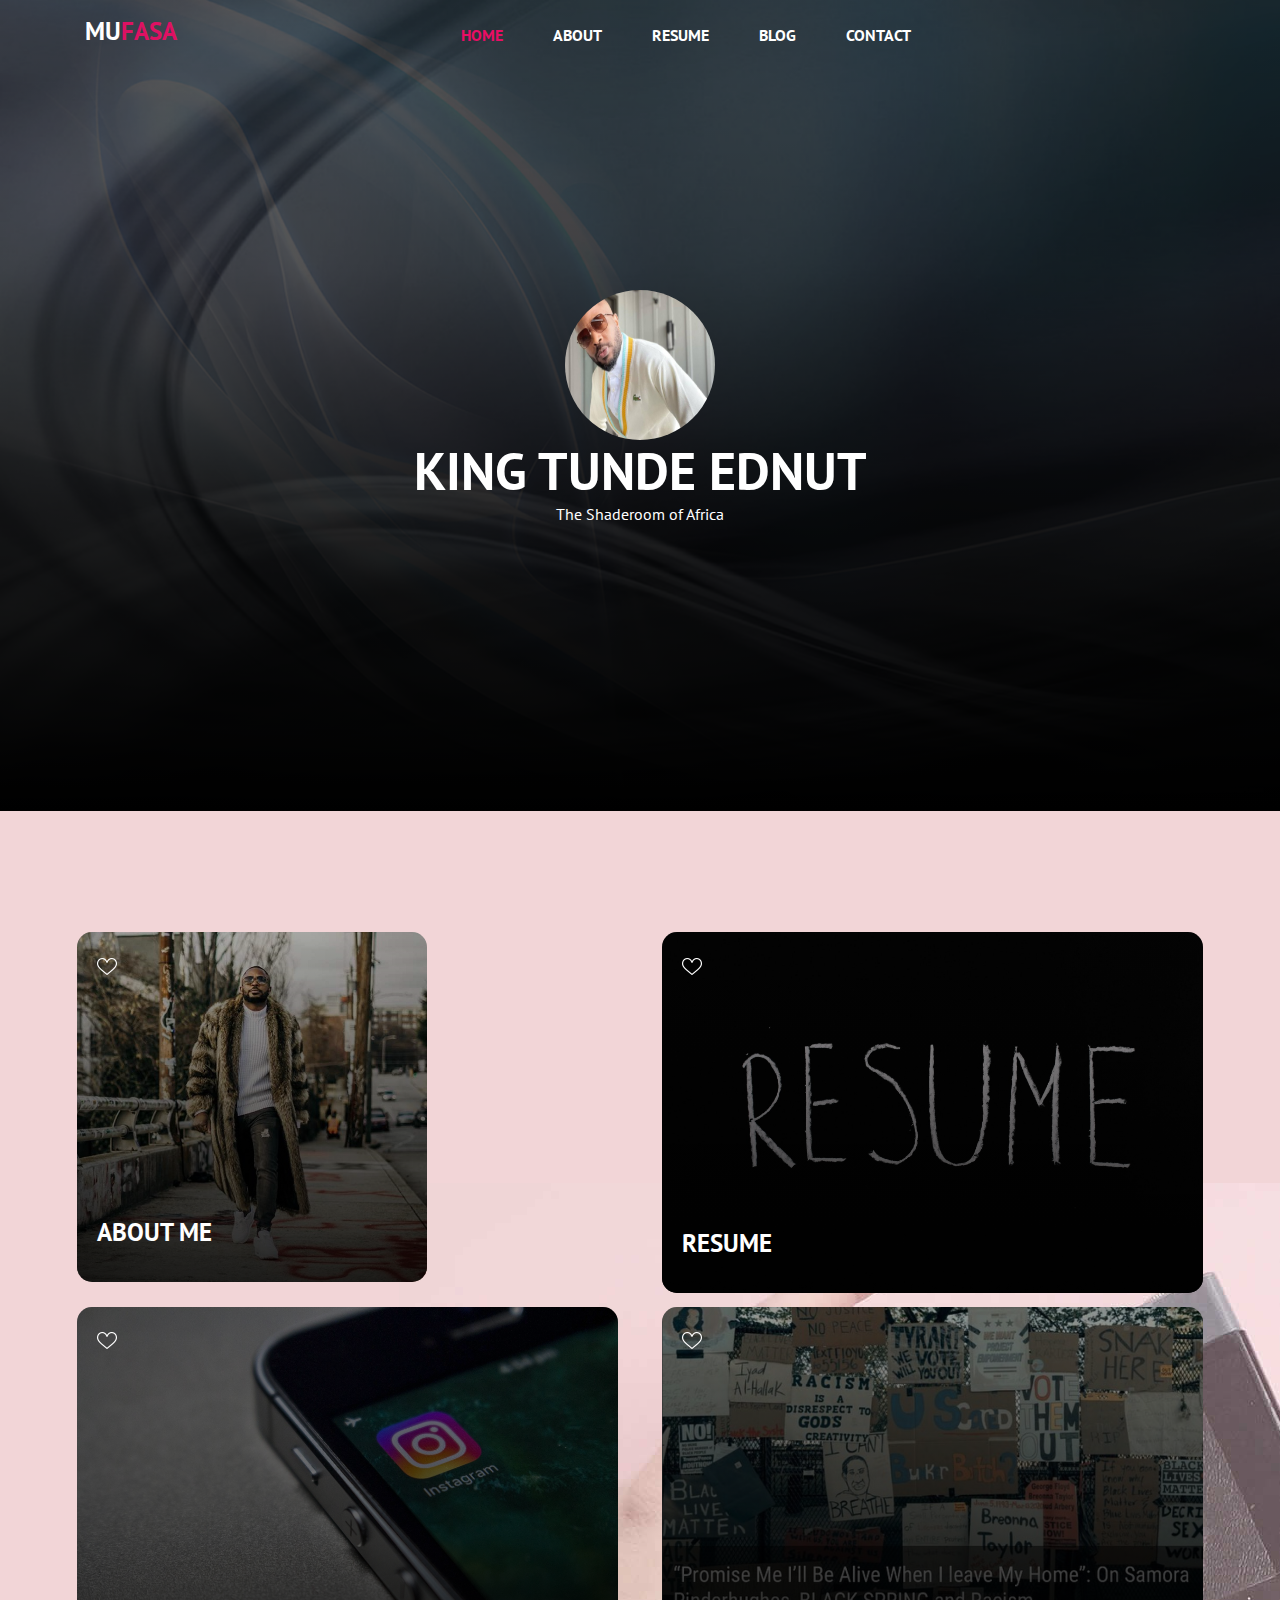
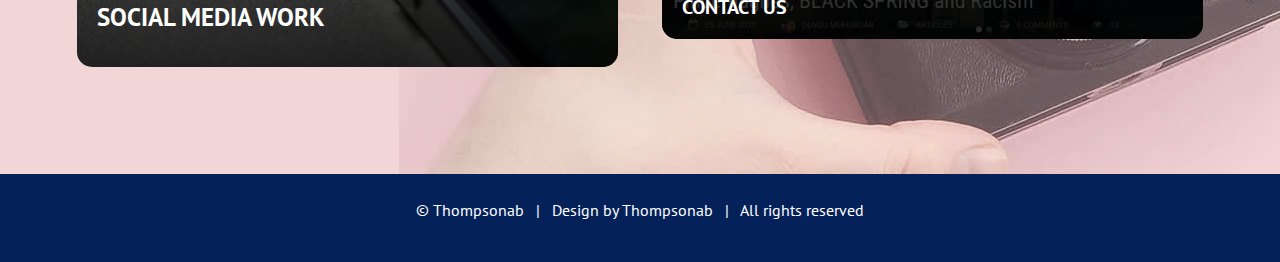
==== index.html @ c629cee2 "first commit" ====
<!DOCTYPE html>
<html lang="en">
<head>
  <meta charset="utf-8">
  <meta name="viewport" content="width=device-width, initial-scale=1, shrink-to-fit=no">
  <link rel="stylesheet" href="assets/css/bootstrap.min.css">
  <link rel="stylesheet" href="assets/css/style.css">
  <title>Mufasa</title>
</head>

<body>
  <nav class="navbar navbar-expand-md sticky-top fixed-top maine-menu">
    <div class="container">
      <div class="text-white">
        <h2>MU<span class="text-blue">FASA</span></h2>
      </div>
      <button class="navbar-toggler ml-auto" data-target="#my-nav" onclick="myFunction(this)" data-toggle="collapse"> <span class="bar1"></span> <span class="bar2"></span> <span class="bar3"></span> </button>
      <div id="my-nav" class="collapse navbar-collapse">
        <ul class="navbar-nav mx-auto">
          <li class="nav-item active"> <a class="nav-link" href="#">Home</a> </li>
          <li class="nav-item"> <a class="nav-link" href="#portfolio" tabindex="-1" aria-disabled="true">About</a></li>
          <li class="nav-item"> <a class="nav-link" href="#portfolio" tabindex="-1" aria-disabled="true">Resume</a></li>
          <li class="nav-item"> <a class="nav-link" href="#portfolio" tabindex="-1" aria-disabled="true">Blog</a></li>
          <li class="nav-item"> <a class="nav-link" href="#portfolio" tabindex="-1" aria-disabled="true">Contact</a></li>
        </ul>
      </div>
    </div>
  </nav>
  <div class="container-fluid fh5co-home-banner">
    <div class="card"> <img class="card-img tun2" src="assets/img/tun2.png" alt="">
      <div class="card-img-overlay">
        <div class="center-text">
          <img class="card-img" src="assets/img/tun1.jpeg" alt="" style="border: 0px solid; border-radius: 100px; width: 150px; height: 150px;">

          <h2 class="card-title">KING TUNDE EDNUT</h3>
            <div class="text-white">
              <p>The Shaderoom of Africa</p>
            </div>
         </div> 
      </div>
    </div>
  </div>


 
  <div class="container-fluid recent fh5co-portfolio" id="portfolio">
    <div class="container">
      <div class="row justify-content-around">
        <div class="bx bx-1">
        </div>
        <div class="row">
          <div class="col-lg-6 col-sm-12">
          <div class="bx bx-2">
          <div class="card"><a href="about.html"><img class="card-img cad1" src="assets/img/tun7.jpeg" alt="">
            <div class="card-img-overlay"><img src="assets/img/heart.png" class="heart" alt="heart icon">
              <div class="bottom-text">
                <h2 class="card-title text-white">ABOUT ME</h2>
              </div>
            </div>
          </a>
          </div>
        </div>
        </div>
      
        <div class="col-md-6">
        <div class="bx bx-2">
          <div class="card"><a href="resume.html"> <img class="card-img" src="assets/img/tun4.jpeg" alt="">
            <div class="card-img-overlay"><img src="assets/img/heart.png" class="heart" alt="heart icon">
              <div class="bottom-text">
                <h2 class="card-title text-white">RESUME</h2>
              </div>
            </div>
          </a>
          </div>
        </div>
      </div>
    </div>
    
    <div class="row">
      <div class="col-md-6">
        <div class="bx bx-2">
          <div class="card"> <a href="resume.html"><img class="card-img" src="assets/img/tun5.jpeg" alt="">
            <div class="card-img-overlay"> <img src="assets/img/heart.png" class="heart" alt="heart icon">
              <div class="bottom-text">
                <h2 class="card-title text-white">SOCIAL MEDIA WORK</h2>
              </div>
            </div>
          </a>
          </div>
        </div>
      </div>

      <div class="col-md-6">
        <div class="bx bx-2">
          <div class="card"> <img class="card-img" src="assets/img/tun6.png" alt="">
            <div class="card-img-overlay"> <a href="#"><img src="assets/img/heart.png" class="heart" alt="heart icon"></a>
              <div class="bottom-text">
                <h5 class="card-title">CONTACT US</h5>
              </div>
            </div>
          </div>
        </div>
      </div>
    </div>
        
          </div>
        </div>
      </div>
    
  
 
  
    </div>
  </div>
  <footer class="container-fluid bg-blue p-0 pr-0">
    <div class="copy pt-4 pb-4">
      <p> &copy; Thompsonab</a>  &nbsp;  |  &nbsp; Design by Thompsonab &nbsp; | &nbsp;  All rights reserved</p>
    </div>
  </footer>

  <!-- jQuery first, then Popper.js, then Bootstrap JS --> 
  <script src="assets/js/jquery-3.3.1.slim.min.js"></script> 
  <script src="assets/js/popper.min.js" ></script> 
  <script src="assets/js/bootstrap.min.js"></script> 
  <script src="assets/js/owl.carousel.min.js"></script> 
  <script src="assets/js/main.js"></script>

</body>
</html>
---- assets/css/style.css ----
/*
 * Girly by FreeHTML5.co
 * Twitter: https://twitter.com/fh5co
 * Facebook: https://fb.com/fh5co
 * URL: https://freehtml5.co
 */
* {
  margin: 0;
  padding: 0; }

/* Colors */
/* fonts variable */
@font-face {
  font-family: "Oswald-Bold";
  src: url(../fonts/Oswald-Bold.ttf); }

@font-face {
  font-family: "PT-Sans-Bold";
  src: url(../fonts/PT_Sans-Web-Bold.ttf); }

@font-face {
  font-family: "PT-Sans-Regular";
  src: url(../fonts/PT_Sans-Web-Regular.ttf); }

@font-face {
  font-family: "PT-Sans-Italic";
  src: url(../fonts/PT_Sans-Web-Italic.ttf); }

body {
  font-size: 16px;
  font-family: "PT-Sans-Regular"; }

h1, h2, h3, h4, h5, h6 {
  font-family: "PT-Sans-Bold"; }

h2 {
  font-size: 25px;
  text-transform: uppercase; }
  @media (max-width: 600px) {
    h2 {
      font-size: 18px; } }

.maine-menu {
  position: absolute;
  /* top: 20px; */
 }
  .maine-menu .navbar-nav li .nav-link {
    font-family: "PT-Sans-Bold";
    font-size: 16px;
    text-transform: uppercase;
    padding: 15px 25px;
    color: #fff; }
  .maine-menu .navbar-nav li.active a, .maine-menu .navbar-nav li:hover a, .maine-menu .navbar-nav li:visited a {
    color: #e90e65; }
  .maine-menu .bar1, .maine-menu .bar2, .maine-menu .bar3 {
    width: 25px;
    height: 2px;
    background-color: #fff;
    margin: 5px 0;
    transition: 0.4s;
    display: block;
    position: relative; }

      
  .maine-menu .change .bar1 {
    -webkit-transform: rotate(-42deg) translate(-2px, 6px);
    transform: rotate(-42deg) translate(-2px, 6px); }
  .maine-menu .change .bar2 {
    opacity: 0; }

    .maine-menu .change .bar1 {
      -webkit-transform: rotate(-42deg) translate(-2px, 6px);
      transform: rotate(-42deg) translate(-2px, 6px); }
    .maine-menu .change .bar2 {
      opacity: 0; }
  .maine-menu .change .bar3 {
    -webkit-transform: rotate(46deg) translate(-4px, -8px);
    transform: rotate(46deg) translate(-4px, -8px); }

    .about{
        height: 350px ! important;}
    .about1{
      font-size: 35px;}

      .about2{
        font-size: 18px;
      }
      .about3{
        height: 400px;
        width: auto;
      }
      .bg-sea{
        background-color: cornflowerblue;
      }
      .ho33{
        height: 100px;
        width: 90px;
      }

      .bg-blue{
        background-color: #05215a;
      }
      .text-blue{
        color: rgba(233, 14, 101, 0.95);
      }
      .text-navy{
        color: #05215a;
      }
      .about4{
        height: 300px;
      }
        
  @media (max-width: 991px) {
    .maine-menu .navbar-nav {
      float: left; }
      .maine-menu .navbar-nav li .nav-link {
        font-family: "PT-Sans-Bold";
        font-size: 16px;
        text-transform: uppercase;
        padding: 7px 10px;
        color: #fff; }
    .maine-menu .collapse.show {
      background: rgba(0, 0, 0, 0.5); }
      .tun2{
        height: 450px;
      }
      .about{
        height: 450px ! important;
      }
        .about2{
          height: 700px;
          font-size: 15px;}
          .about4{
            height: auto !important;
          }
          .about5{
            height: 400px;
          }
          .contact-pop{
            height: 800px;
          }
       }
       

      .cad1{
        height: 350px;
      }
      .mine{
        height: 300px;
      }
.card {
  border: none;
  background: none;
  border-radius: 0; }
  .card img {
    border-radius: 0; }

.fh5co-home-banner {
  padding: 0; }
  .fh5co-home-banner .card {
    border: none; }
  .fh5co-home-banner h2 {
    font-size: 52px;
    color: #fff;
    text-transform: uppercase;
    max-width: 730px;
    margin: 0 auto; }
  .fh5co-home-banner a {
    text-transform: uppercase;
    color: #fff;
    width: 198px;
    border-radius: 40px;
    margin-top: 50px;
    padding: 13px 0; }
    .fh5co-home-banner a svg {
      position: absolute;
      left: 0;
      right: 0;
      margin: 0 auto;
      margin-top: -13px; }
  .fh5co-home-banner .center-text {
    text-align: center;
    position: relative;
    top: 35%; }
  .fh5co-home-banner .card-img-overlay {
    background: -webkit-linear-gradient(rgba(0, 0, 0, 0.4), rgba(0, 0, 0, 0.5), rgba(0, 0, 0, 0.8), black);
    background: -moz-linear-gradient(rgba(0, 0, 0, 0.4), rgba(0, 0, 0, 0.5), rgba(0, 0, 0, 0.8), black);
    background: -o-linear-gradient(rgba(0, 0, 0, 0.4), rgba(0, 0, 0, 0.5), rgba(0, 0, 0, 0.8), black);
    background: -linear-gradient(rgba(0, 0, 0, 0.4), rgba(0, 0, 0, 0.5), rgba(0, 0, 0, 0.8), black); }
  @media (max-width: 991px) {
    .fh5co-home-banner h2 {
      font-size: 30px;
      max-width: 460px; }
    .fh5co-home-banner .center-text {
      top: 30%; } }
  @media (max-width: 700px) {
    .fh5co-home-banner a {
      width: 140px;
      padding: 4px 0; }
      .fh5co-home-banner a svg {
        height: 35px;
        margin-top: -5px;
        width: 140px; } }
  @media (max-width: 600px) {
    .fh5co-home-banner a {
      margin-top: 20px; }
    .fh5co-home-banner h2 {
      font-size: 18px;
      max-width: 260px; }
    .fh5co-home-banner .center-text {
      top: 30%; } }

.fh5co-two-img .card-img-overlay {
  background: -webkit-linear-gradient(rgba(0, 0, 0, 0.2), rgba(0, 0, 0, 0.5), rgba(0, 0, 0, 0.8), black);
  background: -moz-linear-gradient(rgba(0, 0, 0, 0.2), rgba(0, 0, 0, 0.5), rgba(0, 0, 0, 0.8), black);
  background: -o-linear-gradient(rgba(0, 0, 0, 0.2), rgba(0, 0, 0, 0.5), rgba(0, 0, 0, 0.8), black);
  background: -linear-gradient(rgba(0, 0, 0, 0.2), rgba(0, 0, 0, 0.5), rgba(0, 0, 0, 0.8), black); }

.contact-pop {
  margin-top: -300px; }
  .contact-pop .card-img-overlay {
    background: -webkit-linear-gradient(rgba(0, 0, 0, 0.2), rgba(0, 0, 0, 0.6));
    background: -moz-linear-gradient(rgba(0, 0, 0, 0.2), rgba(0, 0, 0, 0.6));
    background: -o-linear-gradient(rgba(0, 0, 0, 0.2), rgba(0, 0, 0, 0.6));
    background: -linear-linear-gradient(rgba(0, 0, 0, 0.2), rgba(0, 0, 0, 0.6));
    border-radius: 15px 0 0 15px; }
  .contact-pop .row {
    max-width: 918px;
    margin: 0 auto; }
  .contact-pop img {
    border-radius: 15px 0 0 15px; }
  .contact-pop .content {
    padding: 45px 20px 20px 40px;
    height: 100%;
    background: #fff;
    border-radius: 0 15px 15px 0; }
    .contact-pop .content h3 {
      color: #3d383a;
      font-size: 30px;
      text-transform: uppercase;
      margin-bottom: 10px; }
    .contact-pop .content h4 {
      color: #8b8f97;
      font-size: 18px;
      font-family: "PT-Sans-Regular"; }
    .contact-pop .content p {
      color: #584f53; }
    .contact-pop .content hr {
      background-color: #e90e65;
      width: 50px;
      height: 5px;
      border: none;
      margin-left: 0; }
    .contact-pop .content a {
      background-color: #e90e65;
      width: 158px;
      border-radius: 40px;
      color: #fefefe;
      padding: 10px 0;
      margin-top: 20px; }
    @media (max-width: 991px) {
      .contact-pop .content {
        padding: 20px 20px 20px 25px; }
        .contact-pop .content h3 {
          font-size: 24px; }
        .contact-pop .content h4 {
          font-size: 16px; }
        .contact-pop .content p {
          font-size: 14px; }
        .contact-pop .content a {
          width: 120px;
          padding: 5px 0; }
        .contact-pop .content hr {
          margin: 10px 0; } }
  @media (max-width: 991px) {
    .contact-pop {
      margin-top: -250px; } }
  @media (max-width: 767px) {
    .contact-pop {
      margin-top: 0; }
      .contact-pop .col-md-6 {
        padding: 0; }
      .contact-pop img {
        border-radius: 15px 15px 0 0; }
      .contact-pop .card-img-overlay {
        border-radius: 15px 15px 0 0; }
      .contact-pop .content {
        border-radius: 0 0 15px 15px; } }

.owl-carousel, .owl-carousel .owl-item {
  -webkit-tap-highlight-color: transparent;
  position: relative; }

.owl-carousel {
  display: none;
  width: 100%;
  z-index: 1; }

.owl-carousel .owl-stage {
  position: relative;
  -ms-touch-action: pan-Y;
  touch-action: manipulation;
  -moz-backface-visibility: hidden; }

.owl-carousel .owl-stage:after {
  content: ".";
  display: block;
  clear: both;
  visibility: hidden;
  line-height: 0;
  height: 0; }

.owl-carousel .owl-stage-outer {
  position: relative;
  overflow: hidden;
  -webkit-transform: translate3d(0, 0, 0); }

.owl-carousel .owl-item, .owl-carousel .owl-wrapper {
  -webkit-backface-visibility: hidden;
  -moz-backface-visibility: hidden;
  -ms-backface-visibility: hidden;
  -webkit-transform: translate3d(0, 0, 0);
  -moz-transform: translate3d(0, 0, 0);
  -ms-transform: translate3d(0, 0, 0); }

.owl-carousel .owl-item {
  min-height: 1px;
  float: left;
  -webkit-backface-visibility: hidden;
  -webkit-touch-callout: none; }

.owl-carousel .owl-item img {
  display: block;
  width: 100%; }

.owl-carousel .owl-dots.disabled, .owl-carousel .owl-nav.disabled {
  display: none; }

.no-js .owl-carousel, .owl-carousel.owl-loaded {
  display: block; }

.owl-carousel .owl-dot, .owl-carousel .owl-nav .owl-next, .owl-carousel .owl-nav .owl-prev {
  cursor: pointer;
  -webkit-user-select: none;
  -khtml-user-select: none;
  -moz-user-select: none;
  -ms-user-select: none;
  user-select: none; }

.owl-carousel .owl-nav button.owl-next, .owl-carousel .owl-nav button.owl-prev, .owl-carousel button.owl-dot {
  background: 0 0;
  color: inherit;
  border: none;
  padding: 0 !important;
  font: inherit; }

.owl-carousel.owl-loading {
  opacity: 0;
  display: block; }

.owl-carousel.owl-hidden {
  opacity: 0; }

.owl-carousel.owl-refresh .owl-item {
  visibility: hidden; }

.owl-carousel.owl-drag .owl-item {
  -ms-touch-action: pan-y;
  touch-action: pan-y;
  -webkit-user-select: none;
  -moz-user-select: none;
  -ms-user-select: none;
  user-select: none; }

.owl-carousel.owl-grab {
  cursor: move;
  cursor: grab; }

.owl-carousel.owl-rtl {
  direction: rtl; }

.owl-carousel.owl-rtl .owl-item {
  float: right; }

.owl-carousel .animated {
  animation-duration: 1s;
  animation-fill-mode: both; }

.owl-carousel .owl-animated-in {
  z-index: 0; }

.owl-carousel .owl-animated-out {
  z-index: 1; }

.owl-carousel .fadeOut {
  animation-name: fadeOut; }

@keyframes fadeOut {
  0% {
    opacity: 1; }
  100% {
    opacity: 0; } }

.owl-height {
  transition: height .5s ease-in-out; }

.owl-carousel .owl-item .owl-lazy {
  opacity: 0;
  transition: opacity .4s ease; }

.owl-carousel .owl-item .owl-lazy:not([src]), .owl-carousel .owl-item .owl-lazy[src^=""] {
  max-height: 0; }

.owl-carousel .owl-item img.owl-lazy {
  transform-style: preserve-3d; }

.owl-carousel .owl-video-wrapper {
  position: relative;
  height: 100%;
  background: #000; }

.owl-carousel .owl-video-play-icon {
  position: absolute;
  height: 80px;
  width: 80px;
  left: 50%;
  top: 50%;
  margin-left: -40px;
  margin-top: -40px;
  background: url(owl.video.play.png) no-repeat;
  cursor: pointer;
  z-index: 1;
  -webkit-backface-visibility: hidden;
  transition: transform .1s ease; }

.owl-carousel .owl-video-play-icon:hover {
  -ms-transform: scale(1.3, 1.3);
  transform: scale(1.3, 1.3); }

.owl-carousel .owl-video-playing .owl-video-play-icon, .owl-carousel .owl-video-playing .owl-video-tn {
  display: none; }

.owl-carousel .owl-video-tn {
  opacity: 0;
  height: 100%;
  background-position: center center;
  background-repeat: no-repeat;
  background-size: contain;
  transition: opacity .4s ease; }

.owl-carousel .owl-video-frame {
  position: relative;
  z-index: 1;
  height: 100%;
  width: 100%; }

.fh5co-recent-work {
  background: #0b45b9;
  padding: 100px 0; }
  @media (max-width: 767px) {
    .fh5co-recent-work {
      padding-bottom: 0; } }

.recent {
  margin-top: 200px; }
  .recent h2 {
    color: #fff; }
  .recent .owl-carousel .owl-stage-outer {
    padding-top: 30px;
    padding-bottom: 50px; }
  .recent .owl-carousel .owl-nav {
    display: block;
    position: absolute;
    top: -30px;
    right: 0;
    color: #fff; }
    .recent .owl-carousel .owl-nav .owl-prev, .recent .owl-carousel .owl-nav .owl-next {
      height: 23px;
      width: 23px;
      text-align: center;
      padding: 0;
      border: 1px solid #fff;
      border-radius: 50%;
      margin: 0 2px; }
      .recent .owl-carousel .owl-nav .owl-prev:hover, .recent .owl-carousel .owl-nav .owl-next:hover {
        background: #fff;
        color: #0b45b9; }
      .recent .owl-carousel .owl-nav .owl-prev span, .recent .owl-carousel .owl-nav .owl-next span {
        position: relative;
        display: block;
        top: -2px; }
    .recent .owl-carousel .owl-nav button {
      outline: none; }
  .recent .card {
    border-radius: 15px;
    margin-bottom: 30px;
    transition: all 0.3s;
    -webkit-transition: all 0.3s;
    -moz-transition: all 0.3s; }
    .recent .card .card-img {
      border-radius: 15px; }
    .recent .card h5 {
      font-size: 20px;
      color: #fff;
      margin-bottom: 5px; }
    .recent .card p {
      font-size: 14px;
      color: #0b45b9; }
    .recent .card.active, .recent .card:hover {
      transform: scale(1.05, 1.1);
      -webkit-transform: scale(1.05, 1.1);
      -ms-transform: scale(1.05, 1.1);
      -moz-transform: scale(1.05, 1.1);
      box-shadow: 0px 20px 32px 0px rgba(0, 0, 0, 0.25); }
      .recent .card.active .card-img-overlay, .recent .card:hover .card-img-overlay {
        background: -webkit-linear-gradient(rgba(0, 0, 0, 0.3), rgba(233, 14, 101, 0.95));
        background: -moz-linear-gradient(rgba(0, 0, 0, 0.3), rgba(233, 14, 101, 0.95));
        background: linear-gradient(rgba(0, 0, 0, 0.3), rgba(233, 14, 101, 0.95));
        background: -ms-linear-gradient(rgba(0, 0, 0, 0.3), rgba(233, 14, 101, 0.95)); }
      .recent .card.active p, .recent .card:hover p {
        color: #e587ac; }
  .recent .card-img-overlay {
    border-radius: 15px;
    background: -webkit-linear-gradient(rgba(0, 0, 0, 0.3), rgba(0, 0, 0, 0.85));
    background: -moz-linear-gradient(rgba(0, 0, 0, 0.3), rgba(0, 0, 0, 0.85));
    background: linear-gradient(rgba(0, 0, 0, 0.3), rgba(0, 0, 0, 0.85));
    background: -ms-linear-gradient(rgba(0, 0, 0, 0.3), rgba(0, 0, 0, 0.85));
    background: -o-linear-gradient(rgba(0, 0, 0, 0.3), rgba(0, 0, 0, 0.85)); }
  .recent .heart {
    width: auto !important; }
  .recent .bottom-text {
    position: absolute;
    bottom: 30px; }
  @media (max-width: 767px) {
    .recent {
      margin-top: 100px; } }

.fh5co-portfolio {
  background-color: #f2d5d7;
  background-image: url(../img/camera-bg.jpg);
  background-position: right bottom;
  background-repeat: no-repeat;
  padding: 100px 0;
  margin-top: 0; }
  .fh5co-portfolio h2 {
    color: #584f53;
    margin-bottom: 20px; }
  .fh5co-portfolio .card {
    margin-bottom: 0; }
    .fh5co-portfolio .card.active, .fh5co-portfolio .card:hover {
      transform: none;
      box-shadow: none; }
  .fh5co-portfolio .bottom-text {
    bottom: 15px; }
  .fh5co-portfolio .bx {
    float: left;
    padding: 7px; }
  @media (max-width: 1199px) {
    .fh5co-portfolio .bx-1, .fh5co-portfolio .bx-4 {
      width: 32.5%; }
    .fh5co-portfolio .bx-2 {
      width: 41%; }
    .fh5co-portfolio .bx-3 {
      width: 26.5%; }
    .fh5co-portfolio .bx-middle {
      width: 67.5%; }
    .fh5co-portfolio .bx-5, .fh5co-portfolio .bx-8 {
      width: 39%; }
    .fh5co-portfolio .bx-6, .fh5co-portfolio .bx-7 {
      width: 61%; } }
  @media (max-width: 991px) {
    .fh5co-portfolio h5 {
      font-size: 16px !important; } }
  @media (max-width: 767px) {
    .fh5co-portfolio h5 {
      font-size: 14px !important; } }
  @media (max-width: 576px) {
    .fh5co-portfolio h5 {
      font-size: 16px !important; }
    .fh5co-portfolio .bx {
      width: auto !important;
      display: inline-block;
      float: none;
      margin: 3px auto; }
    .fh5co-portfolio .bx-middle {
      text-align: center !important; }
      .fh5co-portfolio .bx-middle .heart {
        float: left !important; } }

.activity {
  background: #f3e7e8;
  padding-bottom: 50px; }
  .activity .recent {
    margin-top: 0; }
  .activity h2 {
    color: #584f53; }
  .activity .owl-carousel .owl-nav .owl-prev, .activity .owl-carousel .owl-nav .owl-next {
    color: #212020;
    border-color: #212020; }
    .activity .owl-carousel .owl-nav .owl-prev:hover, .activity .owl-carousel .owl-nav .owl-next:hover {
      background: #212020;
      color: #fff; }
  .activity .card {
    margin-bottom: 0;
    box-shadow: 0px 10px 21px 0px rgba(0, 0, 0, 0.2); }
    .activity .card .card-img-overlay {
      background: -webkit-linear-gradient(rgba(0, 0, 0, 0), rgba(0, 0, 0, 0.6));
      background: -moz-linear-gradient(rgba(0, 0, 0, 0), rgba(0, 0, 0, 0.6));
      background: linear-gradient(rgba(0, 0, 0, 0), rgba(0, 0, 0, 0.6));
      background: -ms-linear-gradient(rgba(0, 0, 0, 0), rgba(0, 0, 0, 0.6)); }
    .activity .card.active, .activity .card:hover {
      transform: none;
      box-shadow: none; }
      .activity .card.active .card-img-overlay, .activity .card:hover .card-img-overlay {
        background: -webkit-linear-gradient(rgba(0, 0, 0, 0.3), rgba(233, 14, 101, 0.95));
        background: -moz-linear-gradient(rgba(0, 0, 0, 0.3), rgba(233, 14, 101, 0.95));
        background: linear-gradient(rgba(0, 0, 0, 0.3), rgba(233, 14, 101, 0.95));
        background: -ms-linear-gradient(rgba(0, 0, 0, 0.3), rgba(233, 14, 101, 0.95)); }
      .activity .card.active p, .activity .card:hover p {
        color: #e587ac; }
    .activity .card h5 {
      font-size: 22px; }
    .activity .card:hover a {
      display: inline-block; }
  .activity .card-img-overlay {
    padding: 0 2.2rem; }
    .activity .card-img-overlay a {
      display: none;
      font-size: 20px;
      color: #fff;
      text-decoration: none;
      margin-top: 10px; }
      .activity .card-img-overlay a img {
        width: 20px;
        display: inline-block;
        color: #fff; }

.fh5co-about-me {
  padding: 0; }
  .fh5co-about-me .card-img-overlay {
    background-color: #0b45b9; }
  .fh5co-about-me h2 {
    text-align: center;
    color: #fff;
    margin: 70px auto; }
  .fh5co-about-me .card-img {
    min-height: 730px; }
  .fh5co-about-me .carousel-indicators {
    bottom: 100px; }
    .fh5co-about-me .carousel-indicators li {
      height: 89px;
      width: 89px;
      z-index: 55;
      text-indent: 5px;
      border: 1px solid #fafafa;
      border-style: solid;
      border-radius: 50%;
      padding: 3px;
      background: none;
      margin: 0 20px;
      position: relative;
      top: 43px;
      opacity: 0.5; }
      .fh5co-about-me .carousel-indicators li span {
        font-family: "PT-Sans-Bold";
        font-size: 18px;
        text-align: center;
        margin-top: 20px;
        display: none;
        color: #fff; }
      .fh5co-about-me .carousel-indicators li img {
        width: 100%;
        position: relative;
        left: -5px; }
      .fh5co-about-me .carousel-indicators li.active {
        height: 166px;
        width: 166px;
        opacity: 1;
        top: 0px;
        padding: 7px; }
        .fh5co-about-me .carousel-indicators li.active span {
          display: block; }
  .fh5co-about-me .carousel-caption {
    bottom: 335px; }
    .fh5co-about-me .carousel-caption p {
      max-width: 540px;
      margin: 0 auto;
      margin-top: 50px; }
  @media (max-width: 991px) {
    .fh5co-about-me .card-img {
      position: relative;
      width: 150% !important;
      margin-left: -25%;
      margin-right: -25%; } }
  @media (max-width: 720px) {
    .fh5co-about-me h2 {
      margin: 20px auto; }
    .fh5co-about-me .card-img {
      min-height: 575px; }
    .fh5co-about-me .carousel-caption {
      left: 5%;
      right: 5%;
      bottom: 270px; }
      .fh5co-about-me .carousel-caption p {
        margin-top: 20px; }
      .fh5co-about-me .carousel-caption img {
        max-width: 50px; }
    .fh5co-about-me .carousel-indicators {
      bottom: 100px;
      margin-left: 5%;
      margin-right: 5%; }
      .fh5co-about-me .carousel-indicators li {
        height: 60px;
        width: 60px;
        margin: 0 10px;
        top: 20px; }
        .fh5co-about-me .carousel-indicators li span {
          font-size: 14px; }
        .fh5co-about-me .carousel-indicators li.active {
          height: 100px;
          width: 100px; } }

.fh5co-insta-feed {
  padding: 100px 0;
  background: #f7f0f1; }
  .fh5co-insta-feed .card {
    box-shadow: none; }
    .fh5co-insta-feed .card .card-img-overlay {
      background: -webkit-linear-gradient(rgba(0, 0, 0, 0), rgba(0, 0, 0, 0.4));
      background: -moz-linear-gradient(rgba(0, 0, 0, 0), rgba(0, 0, 0, 0.4));
      background: linear-gradient(rgba(0, 0, 0, 0), rgba(0, 0, 0, 0.4));
      background: -ms-linear-gradient(rgba(0, 0, 0, 0), rgba(0, 0, 0, 0.4)); }

.twit-box {
  margin: 0 auto;
  border-radius: 15px;
  background-color: #fff;
  box-shadow: 0px 10px 10px 0px rgba(0, 0, 0, 0.2);
  width: 100%;
  max-width: 350px;
  padding: 60px 30px 30px 30px; }
  .twit-box .media-body h5 {
    font-size: 22px;
    color: #03a9f4; }
  .twit-box .media-body p {
    color: #a1a0a1; }
  .twit-box p {
    color: #666666; }
  .twit-box a {
    background-color: #03a9f4;
    border-color: #03a9f4;
    width: 120px;
    padding: 5px 0;
    border-radius: 40px; }
    .twit-box a:hover, .twit-box a:visited {
      background-color: #f2d5d7; }
  .twit-box::before {
    content: "";
    position: absolute;
    width: 70px;
    height: 57px;
    background: url(../img/twitter-logo.png);
    margin-left: -55px;
    top: -20px; }

.feed-caro {
  padding-top: 36px; }
  @media (max-width: 1199px) {
    .feed-caro {
      padding-top: 95px; } }

.social-links {
  margin-top: 20px; }
  .social-links ul li {
    text-align: center;
    margin: 0 10px; }
    .social-links ul li a {
      border: 1px solid #929ba5;
      border-radius: 50%;
      width: 48px;
      height: 48px;
      padding: 0;
      padding-top: 10px; }
    .social-links ul li:hover a, .social-links ul li:visited a {
      background: #fff; }

footer {
  background: rgba(1, 4, 48, 0.95); }
  footer iframe {
    height: 100%;
    width: 100%; }
  footer .contact-form {
    border-radius: 25px;
    padding: 35px;
    background-color: #fff;
    box-shadow: 0px 5px 10px 0px rgba(0, 0, 0, 0.2);
    width: 100%;
    max-width: 380px;
    margin: 117px auto; }
    footer .contact-form h3 {
      color: #0b45b9;
      font-size: 20px;
      text-align: center;
      margin-bottom: 20px; }
    footer .contact-form .form-control {
      margin-bottom: 20px;
      border: none;
      background-color: #d5e2f2;
      border-radius: 25px;
      font-size: 15px;
      padding: 25px 30px; }
    footer .contact-form ::-webkit-input-placeholder {
      color: #928f8f; }
    footer .contact-form textarea {
      height: 203px;
      resize: none;
      padding-top: 20px !important; }
    footer .contact-form button {
      background: #05215a;
      width: 140px;
      padding: 13px 0;
      font-size: 15px;
      color: #fff;
      border: none;
      border-radius: 40px;
      margin: 0 auto;
      display: block;
      cursor: pointer; }
      footer .contact-form button:hover, footer .contact-form button:visited {
        background: #b90b6b; }
  footer .copy {
    background: #05215a;
    text-align: center; }
    footer .copy p {
      color: #fff; }
    footer .copy a {
      color: #fff;
      transition: 0.3s ease;
      text-decoration: none; }
      footer .copy a:hover {
        color: #05215a; }
  @media (max-width: 1199px) {
    footer .contact-form {
      margin: 50px auto; } }
  @media (max-width: 767px) {
    footer .map {
      min-height: 300px; } }

@media (max-width: 767px) {
  .row {
    margin-left: 0;
    margin-right: 0; }
  .container-fluid {
    padding-left: 0;
    padding-right: 0; } }

/* Blog page style */
.fh5co-blog-content {
  background-image: url(../img/girl2.jpg);
  background-position: right bottom;
  background-repeat: no-repeat;
  background-size: cover; }

.blog-content-bckg {
  margin: 0 auto;
  padding: 70px 0;
  width: 80%;
  color: #fff; }
  @media (max-width: 992px) {
    .blog-content-bckg {
      padding: 40px 0; } }

.blog-content-inner {
  background-color: #d5ebf2;
  background-color: #426590;
  padding: 70px;
  border-radius: 15px; }
  .blog-content-inner .card-title {
    margin-bottom: 70px;
    font-size: 45px;
    text-align: center; }
    @media (max-width: 992px) {
      .blog-content-inner .card-title {
        margin-bottom: 40px;
        font-size: 30px; } }
    @media (max-width: 600px) {
      .blog-content-inner .card-title {
        font-size: 18px; } }
  @media (max-width: 767px) {
    .blog-content-inner {
      padding: 40px; } }
  @media (max-width: 600px) {
    .blog-content-inner {
      padding: 20px 0; } }

.single-blog {
  display: flex;
  align-items: center;
  margin-bottom: 50px; }
  .single-blog:last-child {
    margin-bottom: 0; }
  @media (max-width: 1199px) {
    .single-blog .single-blog__img {
      margin-bottom: 30px; } }
  @media (max-width: 600px) {
    .single-blog .single-blog__text {
      font-size: 14px;
      text-align: justify; } }
  @media (max-width: 1199px) {
    .single-blog {
      padding-bottom: 20px;
      border-bottom: 1px solid #fff; }
      .single-blog:last-child {
        padding-bottom: 0;
        border-bottom: none; } }
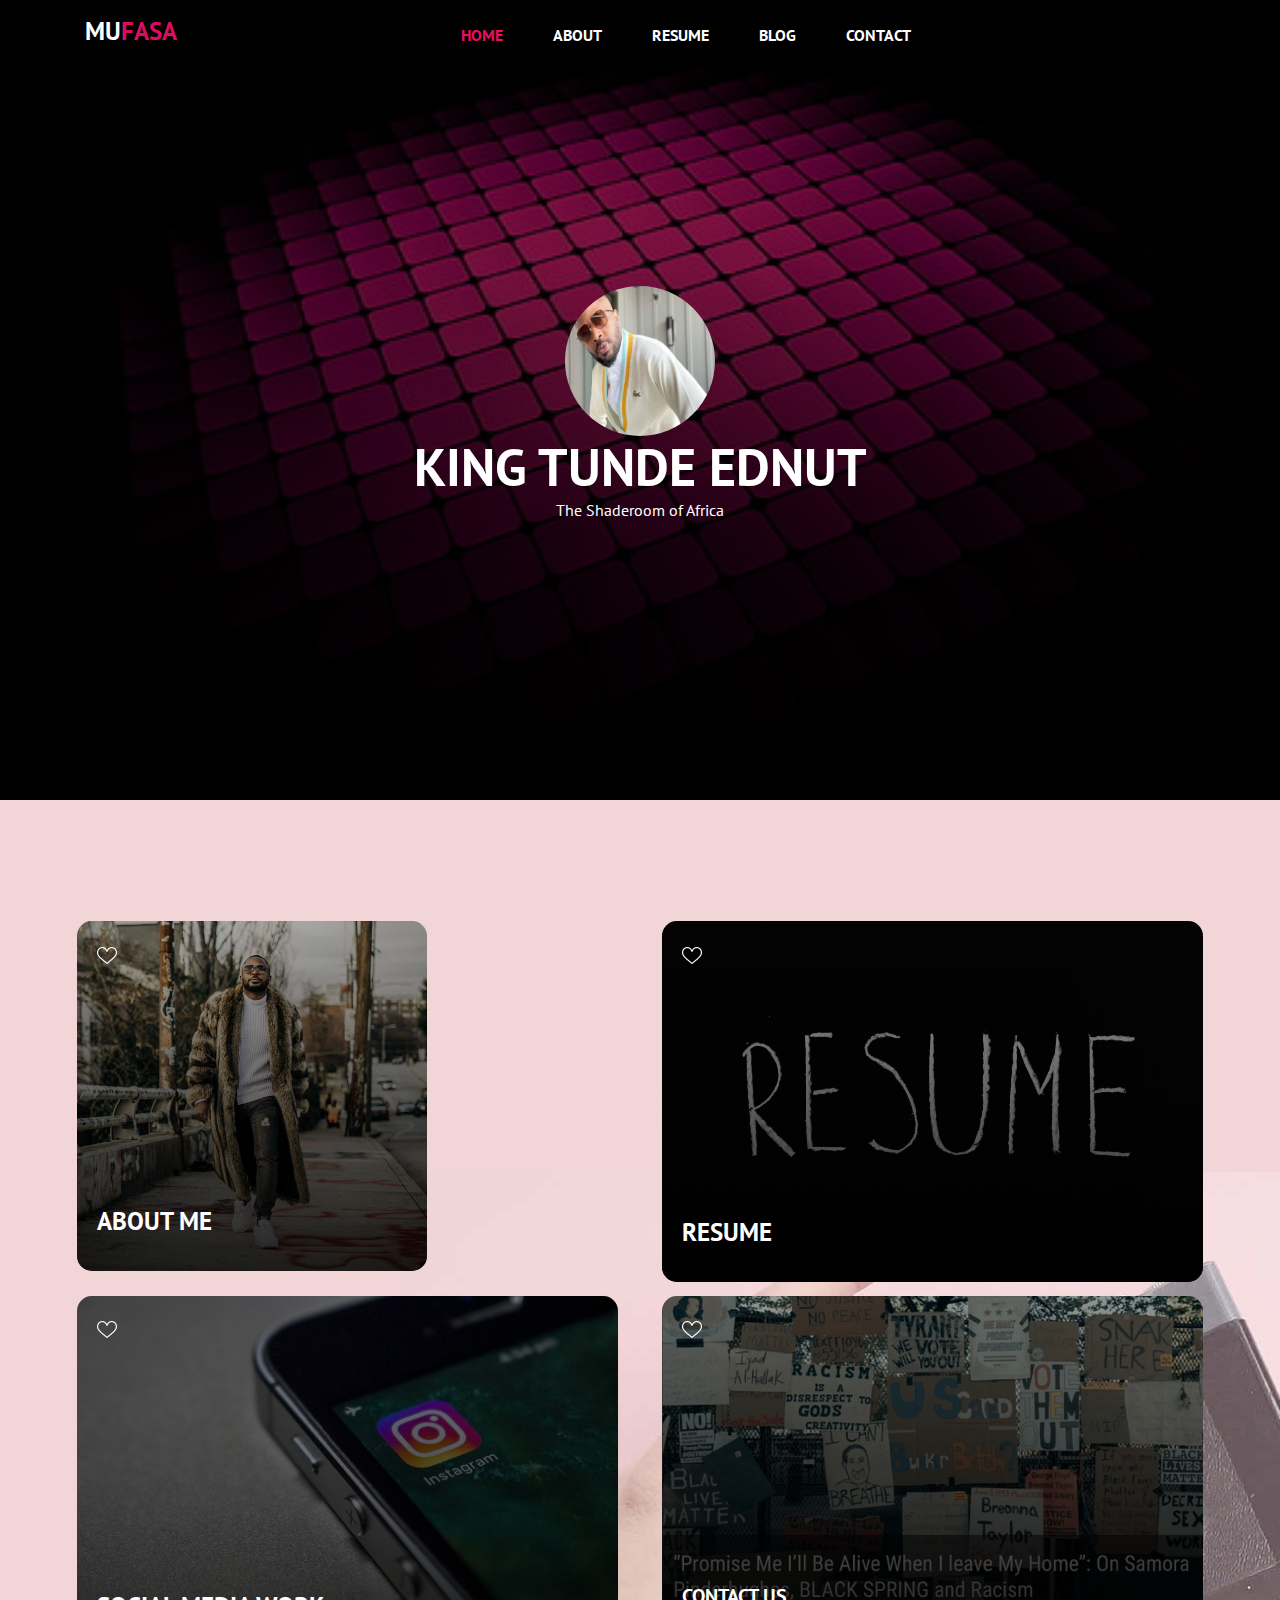
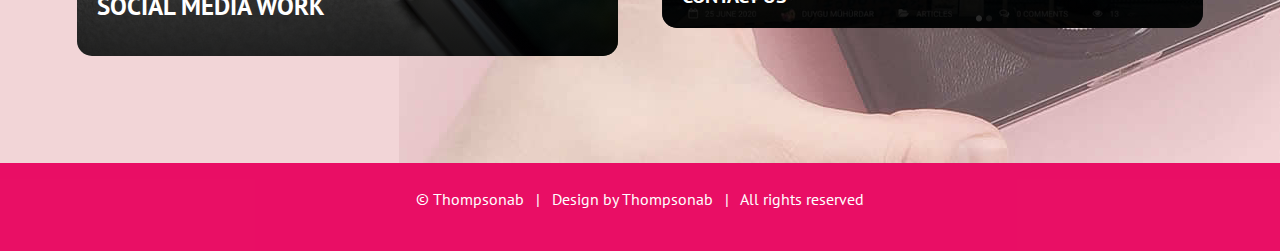
==== commit d4ab2aa3: "correction" ====
--- a/index.html
+++ b/index.html
@@ -12,10 +12,10 @@
   <nav class="navbar navbar-expand-md sticky-top fixed-top maine-menu">
     <div class="container">
       <div class="text-white">
-        <h2>MU<span class="text-blue">FASA</span></h2>
+        <h2>MU<span class="text-pink">FASA</span></h2>
       </div>
       <button class="navbar-toggler ml-auto" data-target="#my-nav" onclick="myFunction(this)" data-toggle="collapse"> <span class="bar1"></span> <span class="bar2"></span> <span class="bar3"></span> </button>
-      <div id="my-nav" class="collapse navbar-collapse">
+      <div id="my-nav" class="collapse text-white navbar-collapse">
         <ul class="navbar-nav mx-auto">
           <li class="nav-item active"> <a class="nav-link" href="#">Home</a> </li>
           <li class="nav-item"> <a class="nav-link" href="#portfolio" tabindex="-1" aria-disabled="true">About</a></li>
@@ -27,7 +27,7 @@
     </div>
   </nav>
   <div class="container-fluid fh5co-home-banner">
-    <div class="card"> <img class="card-img tun2" src="assets/img/tun2.png" alt="">
+    <div class="card"> <img class="card-img tun2" src="assets/img/tun24.jpeg" alt="">
       <div class="card-img-overlay">
         <div class="center-text">
           <img class="card-img" src="assets/img/tun1.jpeg" alt="" style="border: 0px solid; border-radius: 100px; width: 150px; height: 150px;">
--- a/assets/css/style.css
+++ b/assets/css/style.css
@@ -90,7 +90,7 @@
         width: auto;
       }
       .bg-sea{
-        background-color: cornflowerblue;
+        background-color: #f2d5d7;
       }
       .ho33{
         height: 100px;
@@ -98,16 +98,24 @@
       }
 
       .bg-blue{
-        background-color: #05215a;
+        background-color: rgba(233, 14, 101, 0.95);
       }
       .text-blue{
-        color: rgba(233, 14, 101, 0.95);
+        color: #05215a;
+      }
+      .text-pink{
+        color: rgba(233, 14, 101, 0.95);;
       }
       .text-navy{
         color: #05215a;
       }
       .about4{
         height: 300px;
+      }
+
+      .pit{
+        height: 500px;
+        margin-top: 140px;
       }
         
   @media (max-width: 991px) {
@@ -131,13 +139,23 @@
           height: 700px;
           font-size: 15px;}
           .about4{
-            height: auto !important;
+            height: 450px !important;
           }
           .about5{
             height: 400px;
           }
           .contact-pop{
             height: 800px;
+          }
+          .bg-sea{
+            height: 550px !important;
+            background-color: #f2d5d7;
+            
+          }
+          .pit{
+            height: 660px !important;
+            margin-top: 0px;
+            margin-bottom: 50px;
           }
        }
        
@@ -785,7 +803,7 @@
       background: #fff; }
 
 footer {
-  background: rgba(1, 4, 48, 0.95); }
+  background: rgba(1, 2, 20, 0.95); }
   footer iframe {
     height: 100%;
     width: 100%; }
@@ -829,7 +847,7 @@
       footer .contact-form button:hover, footer .contact-form button:visited {
         background: #b90b6b; }
   footer .copy {
-    background: #05215a;
+    background:  rgba(233, 14, 101, 0.95);
     text-align: center; }
     footer .copy p {
       color: #fff; }
@@ -872,7 +890,7 @@
 
 .blog-content-inner {
   background-color: #d5ebf2;
-  background-color: #426590;
+  background-color: rgba(249, 179, 207, 0.95);
   padding: 70px;
   border-radius: 15px; }
   .blog-content-inner .card-title {
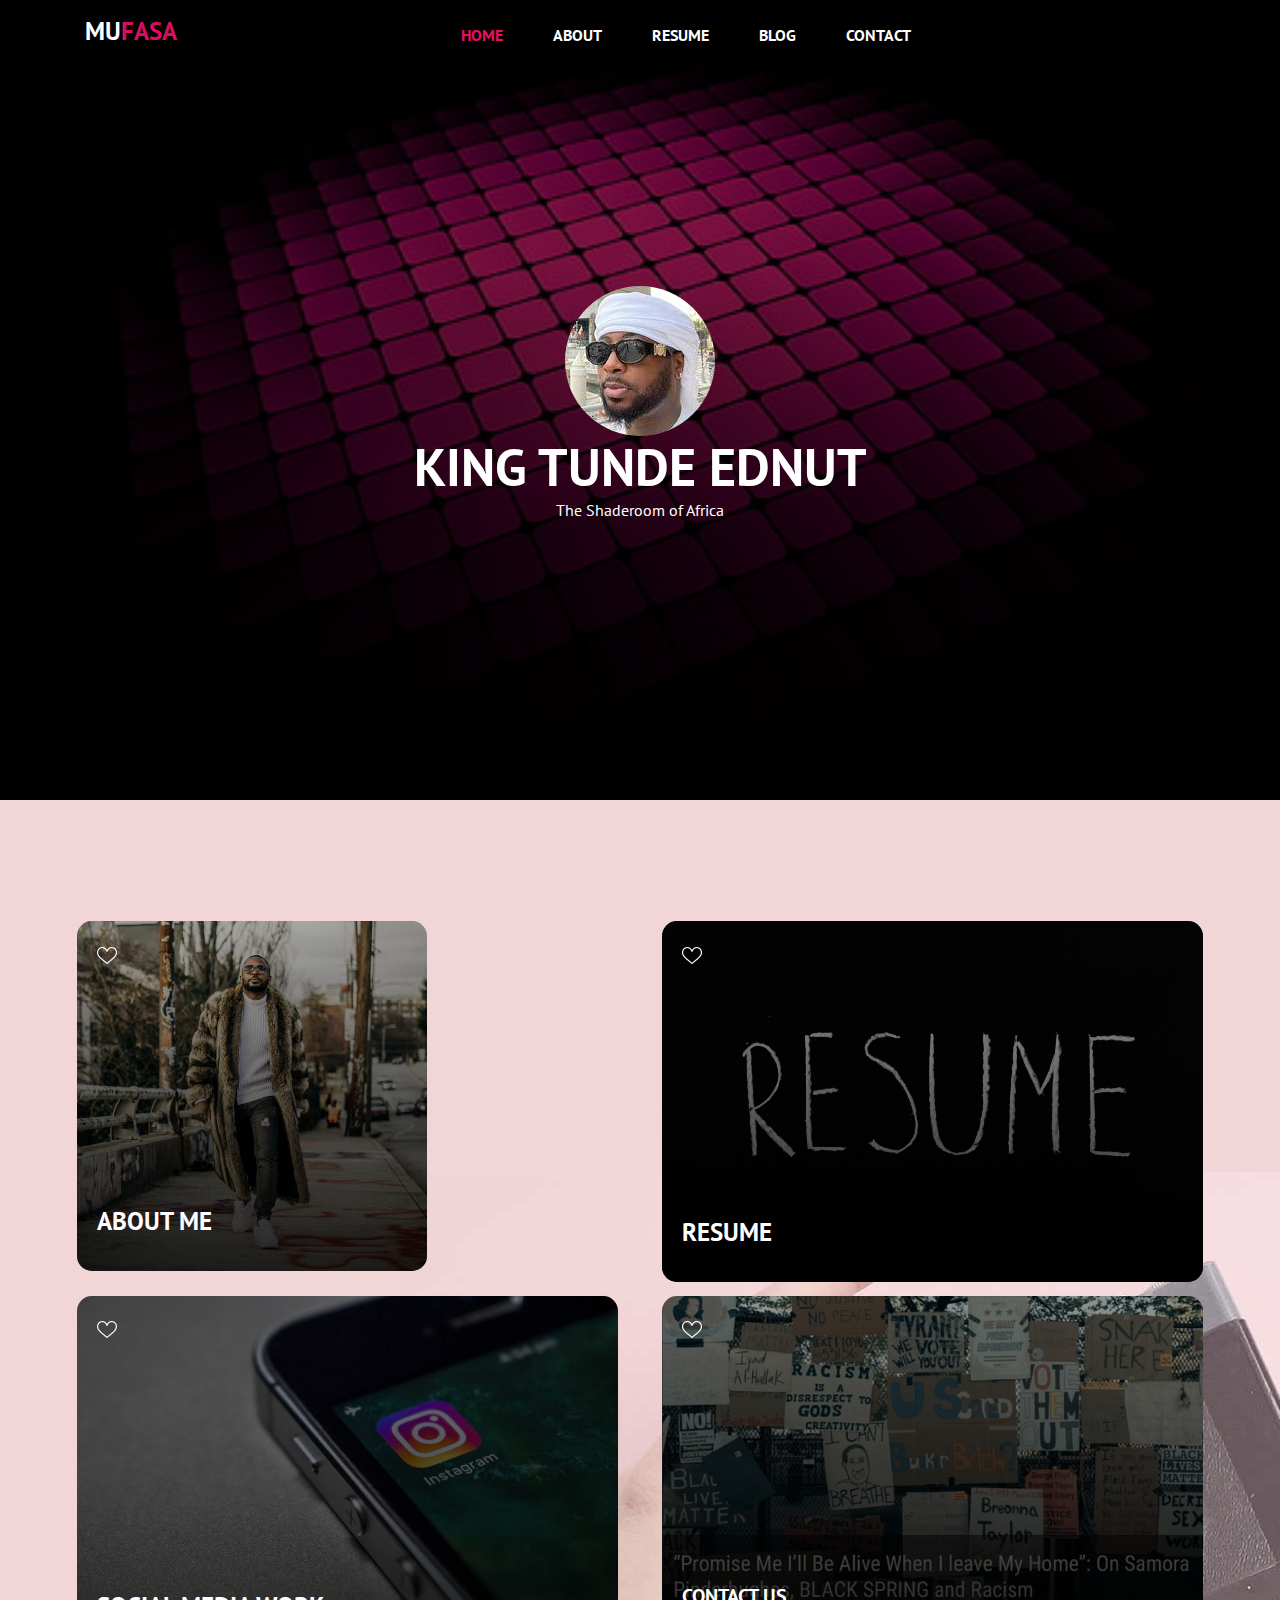
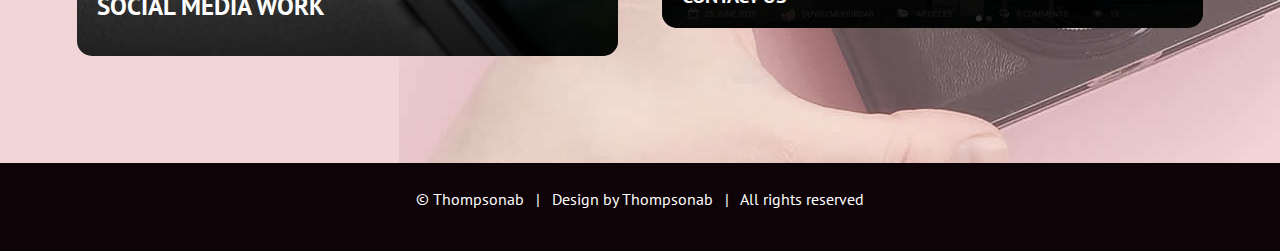
==== commit 4c303eb1: "correction" ====
--- a/index.html
+++ b/index.html
@@ -30,7 +30,7 @@
     <div class="card"> <img class="card-img tun2" src="assets/img/tun24.jpeg" alt="">
       <div class="card-img-overlay">
         <div class="center-text">
-          <img class="card-img" src="assets/img/tun1.jpeg" alt="" style="border: 0px solid; border-radius: 100px; width: 150px; height: 150px;">
+          <img class="card-img" src="assets/img/tun8.jpeg" alt="" style="border: 0px solid; border-radius: 100px; width: 150px; height: 150px;">
 
           <h2 class="card-title">KING TUNDE EDNUT</h3>
             <div class="text-white">
--- a/assets/css/style.css
+++ b/assets/css/style.css
@@ -847,7 +847,7 @@
       footer .contact-form button:hover, footer .contact-form button:visited {
         background: #b90b6b; }
   footer .copy {
-    background:  rgba(233, 14, 101, 0.95);
+    background:  rgba(2, 2, 2, 0.95);
     text-align: center; }
     footer .copy p {
       color: #fff; }
@@ -890,7 +890,7 @@
 
 .blog-content-inner {
   background-color: #d5ebf2;
-  background-color: rgba(249, 179, 207, 0.95);
+  background-color: #e90e668e;
   padding: 70px;
   border-radius: 15px; }
   .blog-content-inner .card-title {
